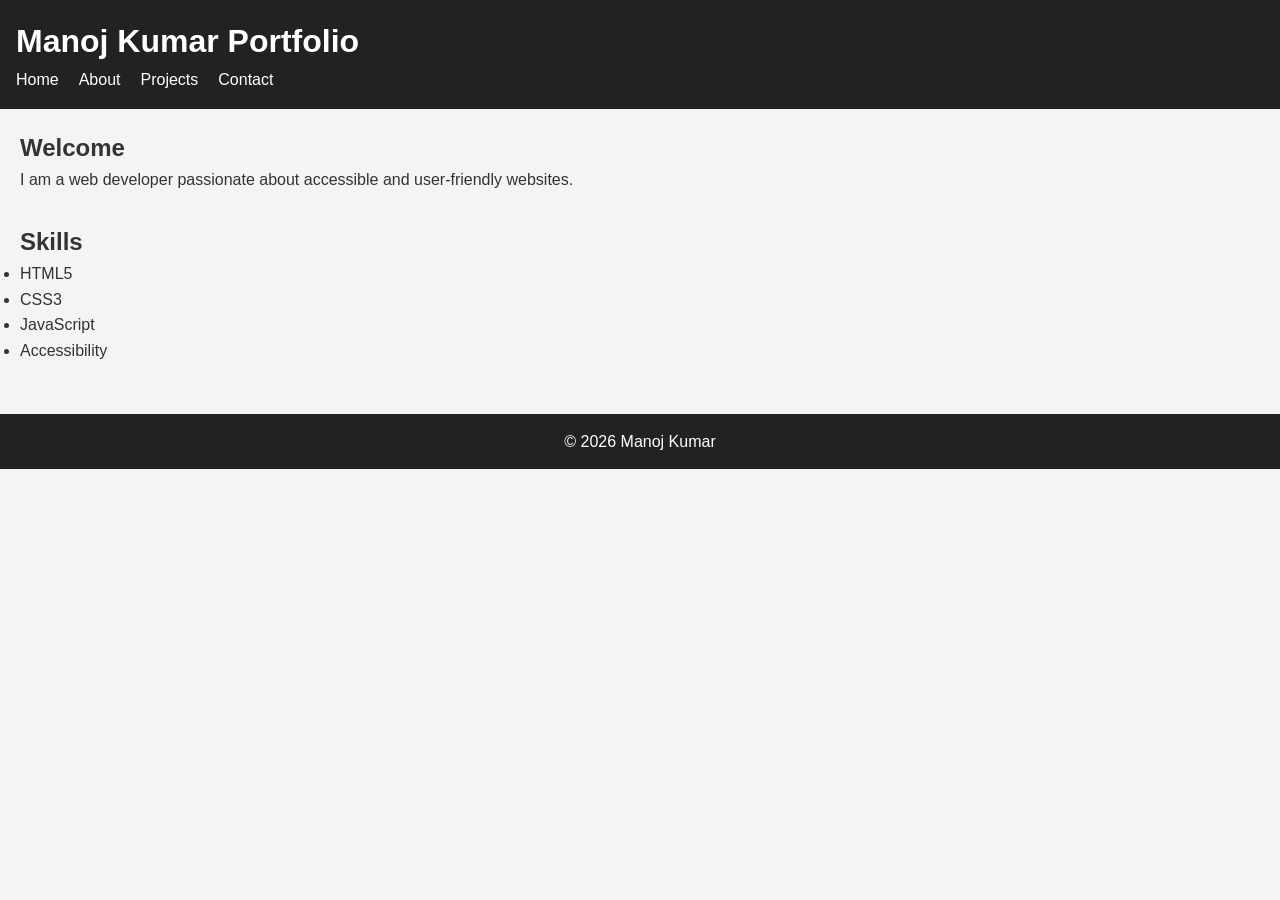
==== index.html @ 590355b2 "Add files via upload" ====
<!DOCTYPE html>
<html lang="en">
<head>
<meta charset="UTF-8">
<meta name="viewport" content="width=device-width, initial-scale=1.0">

<title>Manoj Kumar Portfolio</title>

<meta name="description"
content="Accessible portfolio website showcasing projects, skills and contact information.">

<meta name="keywords"
content="Portfolio, Web Developer, HTML5, Accessibility, SEO">

<meta name="author"
content="Manoj Kumar">

<link rel="stylesheet" href="css/style.css">
</head>

<body>

<a href="#main-content" class="skip-link">
Skip to Main Content
</a>

<header role="banner">

<h1>Manoj Kumar Portfolio</h1>

<nav aria-label="Main Navigation">

<ul>
<li><a href="index.html">Home</a></li>
<li><a href="about.html">About</a></li>
<li><a href="projects.html">Projects</a></li>
<li><a href="contact.html">Contact</a></li>
</ul>

</nav>

</header>

<main id="main-content">

<section aria-labelledby="intro-heading">

<h2 id="intro-heading">
Welcome
</h2>

<p>
I am a web developer passionate about
accessible and user-friendly websites.
</p>

</section>

<section aria-labelledby="skills-heading">

<h2 id="skills-heading">
Skills
</h2>

<ul>
<li>HTML5</li>
<li>CSS3</li>
<li>JavaScript</li>
<li>Accessibility</li>
</ul>

</section>

</main>

<footer>
<p>&copy; 2026 Manoj Kumar</p>
</footer>

</body>
</html>
---- css/style.css ----
*{
    margin:0;
    padding:0;
    box-sizing:border-box;
}

body{
    font-family:Arial,sans-serif;
    line-height:1.6;
    background:#f4f4f4;
    color:#333;
}

header{
    background:#222;
    color:white;
    padding:1rem;
}

nav ul{
    display:flex;
    list-style:none;
    gap:20px;
}

nav a{
    color:white;
    text-decoration:none;
}

nav a:focus{
    outline:3px solid yellow;
}

main{
    padding:20px;
}

section{
    margin-bottom:30px;
}

footer{
    background:#222;
    color:white;
    text-align:center;
    padding:15px;
}

.skip-link{
    position:absolute;
    left:-9999px;
}

.skip-link:focus{
    left:10px;
    top:10px;
    background:white;
    color:black;
    padding:10px;
}

form{
    max-width:500px;
}

input,
textarea{
    width:100%;
    padding:10px;
    margin-bottom:15px;
}

button{
    padding:10px 20px;
    cursor:pointer;
}

button:focus{
    outline:3px solid blue;
}
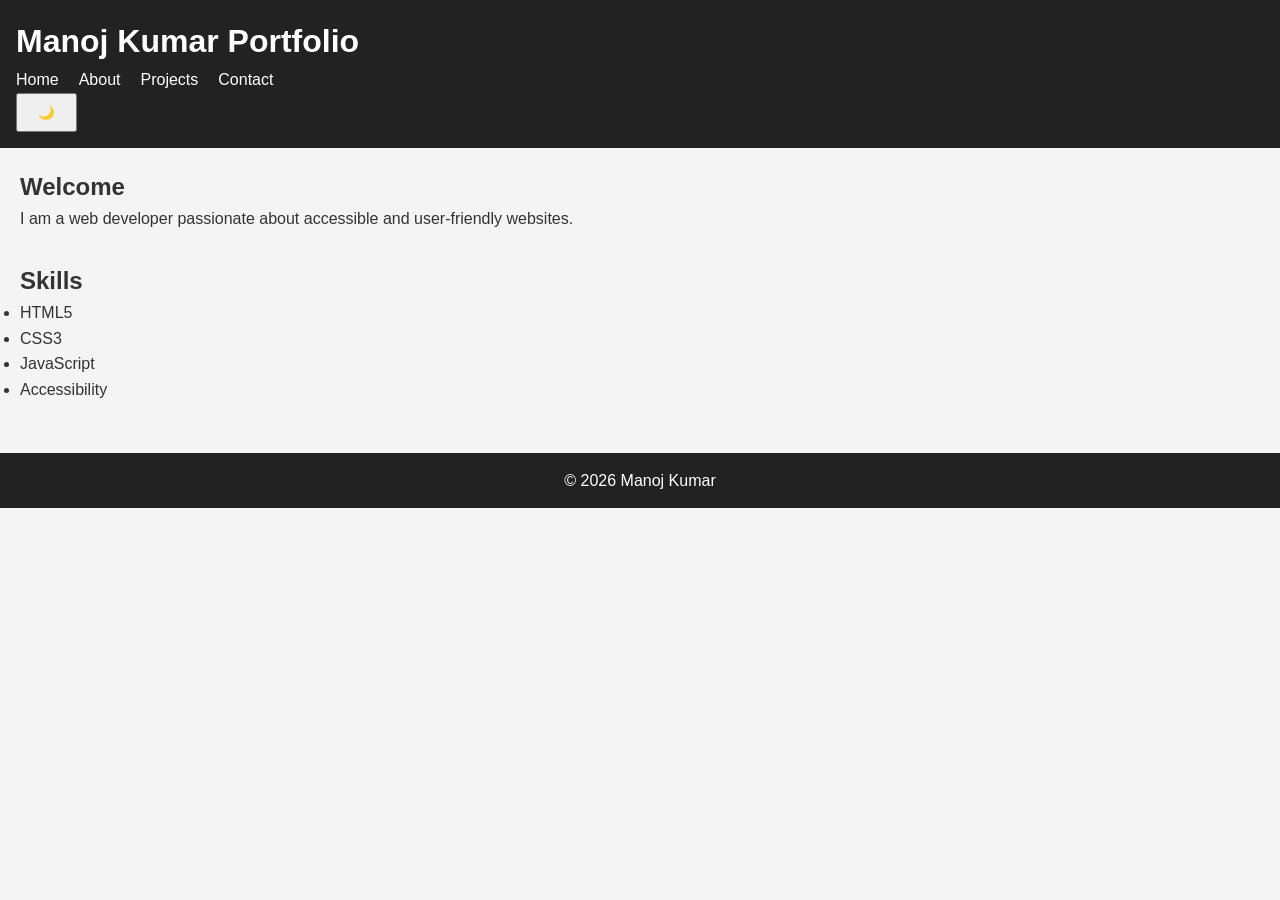
==== commit 89ff2d60: "Update index.html" ====
--- a/index.html
+++ b/index.html
@@ -17,6 +17,7 @@
 
 <link rel="stylesheet" href="css/style.css">
 </head>
+
 
 <body>
 
@@ -38,6 +39,12 @@
 </ul>
 
 </nav>
+
+<button id="theme-toggle"
+aria-label="Toggle Dark Mode">
+🌙
+<script src="js/theme.js"></script>
+</button>
 
 </header>
 
@@ -78,4 +85,4 @@
 </footer>
 
 </body>
-</html>+</html>
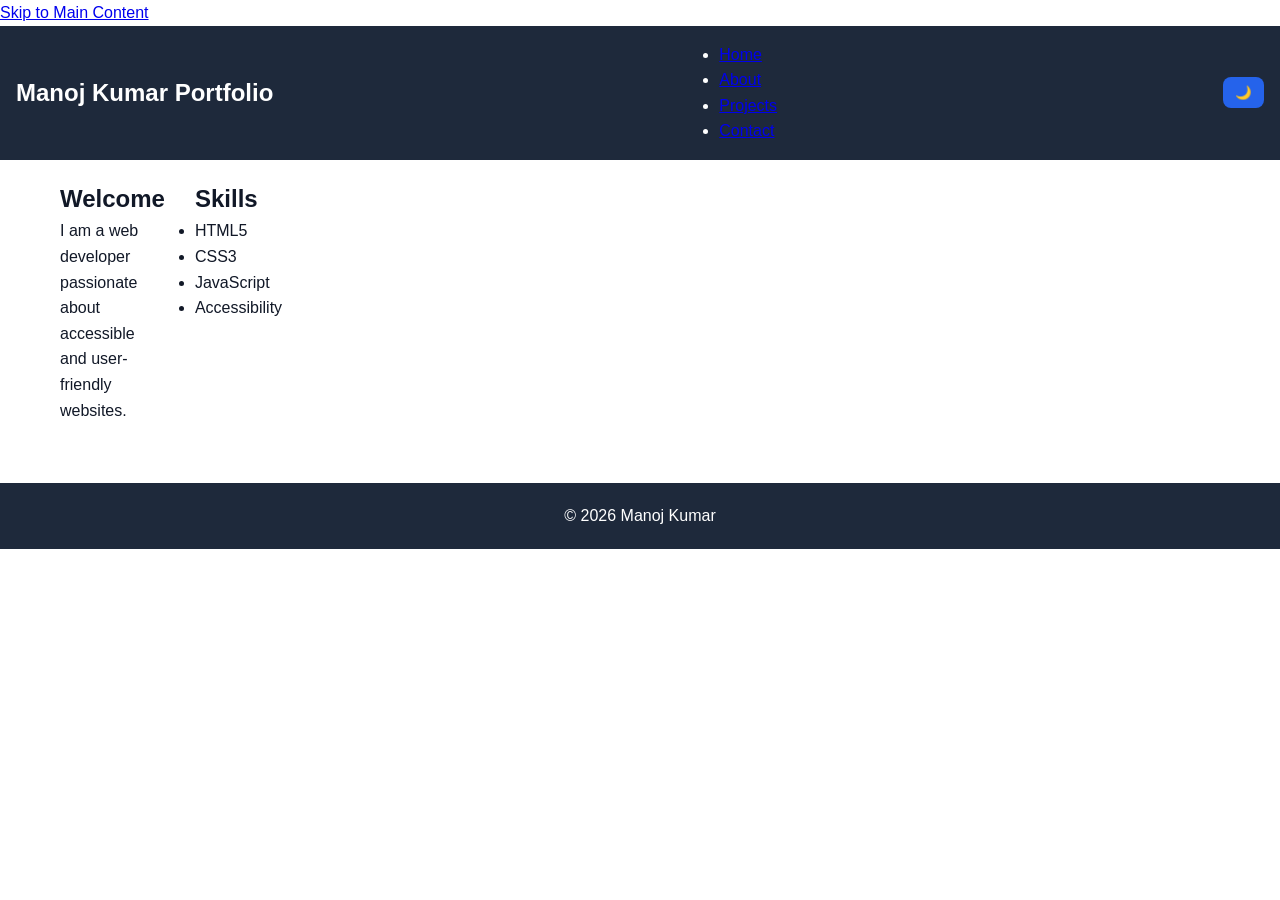
==== commit 1695784c: "Update index.html" ====
--- a/index.html
+++ b/index.html
@@ -83,6 +83,6 @@
 <footer>
 <p>&copy; 2026 Manoj Kumar</p>
 </footer>
-
+<script src="js/theme.js"></script>
 </body>
 </html>
--- a/css/style.css
+++ b/css/style.css
@@ -1,81 +1,363 @@
+/* =====================
+CSS VARIABLES
+===================== */
+
+:root{
+
+--primary:#2563eb;
+--secondary:#1e293b;
+
+--background:#ffffff;
+--surface:#f8fafc;
+
+--text:#111827;
+--card:#ffffff;
+
+--shadow:
+0 5px 20px rgba(0,0,0,0.1);
+
+--radius:12px;
+}
+
+.dark{
+
+--background:#0f172a;
+--surface:#1e293b;
+
+--text:#f8fafc;
+--card:#334155;
+
+--shadow:
+0 5px 20px rgba(255,255,255,0.1);
+}
+
+/* =====================
+RESET
+===================== */
+
 *{
-    margin:0;
-    padding:0;
-    box-sizing:border-box;
+margin:0;
+padding:0;
+box-sizing:border-box;
+}
+
+html{
+scroll-behavior:smooth;
 }
 
 body{
-    font-family:Arial,sans-serif;
-    line-height:1.6;
-    background:#f4f4f4;
-    color:#333;
-}
+
+font-family:
+'Segoe UI',sans-serif;
+
+background:var(--background);
+color:var(--text);
+
+line-height:1.6;
+transition:0.3s;
+}
+
+/* =====================
+HEADER
+===================== */
 
 header{
-    background:#222;
-    color:white;
-    padding:1rem;
-}
-
-nav ul{
-    display:flex;
-    list-style:none;
-    gap:20px;
-}
-
-nav a{
-    color:white;
-    text-decoration:none;
-}
-
-nav a:focus{
-    outline:3px solid yellow;
-}
+
+background:var(--secondary);
+color:white;
+
+padding:1rem;
+
+display:flex;
+justify-content:space-between;
+align-items:center;
+flex-wrap:wrap;
+}
+
+header h1{
+font-size:1.5rem;
+}
+
+/* =====================
+NAVIGATION
+===================== */
+
+.nav-links{
+
+display:flex;
+gap:20px;
+list-style:none;
+flex-wrap:wrap;
+}
+
+.nav-links a{
+
+color:white;
+text-decoration:none;
+font-weight:600;
+}
+
+.nav-links a:hover{
+color:#60a5fa;
+}
+
+#theme-toggle{
+
+padding:8px 12px;
+border:none;
+cursor:pointer;
+border-radius:8px;
+}
+
+/* =====================
+MAIN GRID
+===================== */
 
 main{
-    padding:20px;
-}
-
-section{
-    margin-bottom:30px;
-}
-
-footer{
-    background:#222;
-    color:white;
-    text-align:center;
-    padding:15px;
-}
-
-.skip-link{
-    position:absolute;
-    left:-9999px;
-}
-
-.skip-link:focus{
-    left:10px;
-    top:10px;
-    background:white;
-    color:black;
-    padding:10px;
-}
+
+padding:20px;
+
+display:grid;
+grid-template-columns:1fr;
+gap:30px;
+
+max-width:1200px;
+margin:auto;
+}
+
+/* =====================
+HERO SECTION
+===================== */
+
+.hero{
+
+background:var(--card);
+
+padding:30px;
+border-radius:var(--radius);
+
+box-shadow:var(--shadow);
+
+text-align:center;
+}
+
+.hero h2{
+font-size:2rem;
+margin-bottom:10px;
+}
+
+/* =====================
+SKILLS GRID
+===================== */
+
+.skills-grid{
+
+display:grid;
+
+grid-template-columns:
+repeat(auto-fit,minmax(180px,1fr));
+
+gap:20px;
+}
+
+.skill-card{
+
+background:var(--card);
+
+padding:20px;
+text-align:center;
+
+border-radius:var(--radius);
+
+box-shadow:var(--shadow);
+
+transition:0.3s;
+}
+
+.skill-card:hover{
+
+transform:translateY(-8px);
+}
+
+/* =====================
+PROJECTS GRID
+===================== */
+
+.projects-grid{
+
+display:grid;
+
+grid-template-columns:
+repeat(auto-fit,minmax(280px,1fr));
+
+gap:25px;
+}
+
+.project-card{
+
+background:var(--card);
+
+padding:25px;
+
+border-radius:var(--radius);
+
+box-shadow:var(--shadow);
+
+transition:0.3s;
+}
+
+.project-card:hover{
+
+transform:scale(1.03);
+}
+
+.project-card h3{
+
+margin-bottom:10px;
+color:var(--primary);
+}
+
+/* =====================
+ABOUT PAGE
+===================== */
+
+.about-layout{
+
+display:grid;
+
+grid-template-columns:1fr;
+gap:30px;
+}
+
+.about-card{
+
+background:var(--card);
+
+padding:30px;
+
+border-radius:var(--radius);
+
+box-shadow:var(--shadow);
+}
+
+/* =====================
+FORM
+===================== */
 
 form{
-    max-width:500px;
+
+background:var(--card);
+
+padding:30px;
+
+border-radius:var(--radius);
+
+box-shadow:var(--shadow);
+
+max-width:700px;
+}
+
+label{
+
+display:block;
+margin-bottom:5px;
+font-weight:600;
 }
 
 input,
 textarea{
-    width:100%;
-    padding:10px;
-    margin-bottom:15px;
+
+width:100%;
+
+padding:12px;
+
+margin-bottom:20px;
+
+border:1px solid #ccc;
+
+border-radius:8px;
 }
 
 button{
-    padding:10px 20px;
-    cursor:pointer;
-}
-
-button:focus{
-    outline:3px solid blue;
-}+
+background:var(--primary);
+color:white;
+
+border:none;
+
+padding:12px 20px;
+
+border-radius:8px;
+
+cursor:pointer;
+}
+
+button:hover{
+
+opacity:.9;
+}
+
+/* =====================
+FOOTER
+===================== */
+
+footer{
+
+margin-top:40px;
+
+padding:20px;
+
+text-align:center;
+
+background:var(--secondary);
+
+color:white;
+}
+
+/* =====================
+TABLET
+===================== */
+
+@media(min-width:768px){
+
+.hero h2{
+font-size:2.5rem;
+}
+
+.about-layout{
+
+grid-template-columns:
+1fr 1fr;
+}
+}
+
+/* =====================
+DESKTOP
+===================== */
+
+@media(min-width:1024px){
+
+main{
+
+grid-template-columns:
+repeat(12,1fr);
+}
+
+.hero{
+
+grid-column:
+span 12;
+}
+
+.skills-section{
+
+grid-column:
+span 4;
+}
+
+.projects-section{
+
+grid-column:
+span 8;
+}
+}
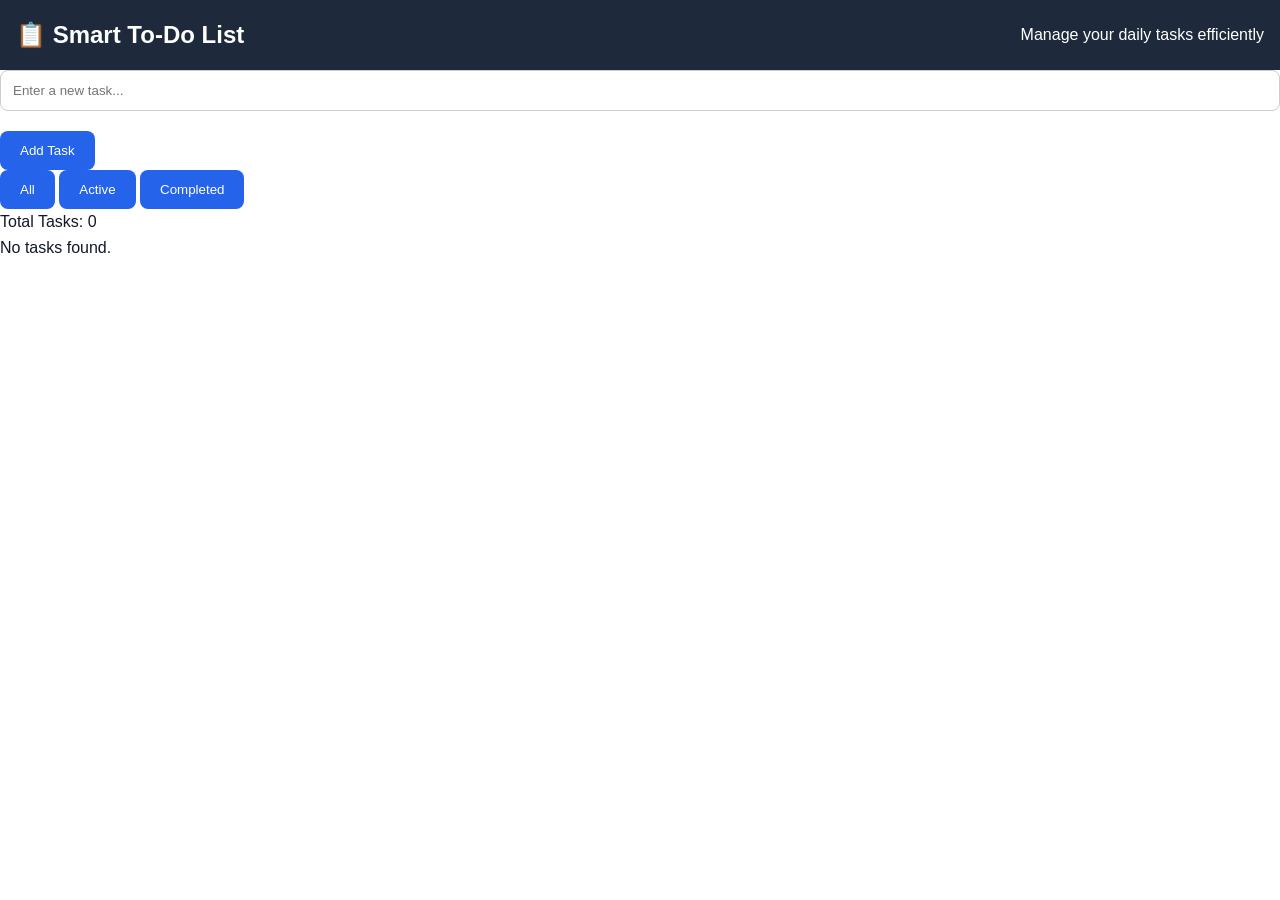
==== commit be2065b1: "Add files via upload" ====
--- a/index.html
+++ b/index.html
@@ -1,88 +1,72 @@
 <!DOCTYPE html>
 <html lang="en">
 <head>
-<meta charset="UTF-8">
-<meta name="viewport" content="width=device-width, initial-scale=1.0">
-
-<title>Manoj Kumar Portfolio</title>
-
-<meta name="description"
-content="Accessible portfolio website showcasing projects, skills and contact information.">
-
-<meta name="keywords"
-content="Portfolio, Web Developer, HTML5, Accessibility, SEO">
-
-<meta name="author"
-content="Manoj Kumar">
-
-<link rel="stylesheet" href="css/style.css">
+    <meta charset="UTF-8">
+    <meta name="viewport" content="width=device-width, initial-scale=1.0">
+    <title>Smart To-Do List</title>
+    <link rel="stylesheet" href="css/style.css">
 </head>
-
-
 <body>
 
-<a href="#main-content" class="skip-link">
-Skip to Main Content
-</a>
+    <div class="container">
 
-<header role="banner">
+        <header>
+            <h1>📋 Smart To-Do List</h1>
+            <p>Manage your daily tasks efficiently</p>
+        </header>
 
-<h1>Manoj Kumar Portfolio</h1>
+        <section class="task-input-section">
 
-<nav aria-label="Main Navigation">
+            <input
+                type="text"
+                id="taskInput"
+                placeholder="Enter a new task..."
+            >
 
-<ul>
-<li><a href="index.html">Home</a></li>
-<li><a href="about.html">About</a></li>
-<li><a href="projects.html">Projects</a></li>
-<li><a href="contact.html">Contact</a></li>
-</ul>
+            <button id="addTaskBtn">
+                Add Task
+            </button>
 
-</nav>
+        </section>
 
-<button id="theme-toggle"
-aria-label="Toggle Dark Mode">
-🌙
-<script src="js/theme.js"></script>
-</button>
+        <section class="filters">
 
-</header>
+            <button class="filter-btn active" data-filter="all">
+                All
+            </button>
 
-<main id="main-content">
+            <button class="filter-btn" data-filter="active">
+                Active
+            </button>
 
-<section aria-labelledby="intro-heading">
+            <button class="filter-btn" data-filter="completed">
+                Completed
+            </button>
 
-<h2 id="intro-heading">
-Welcome
-</h2>
+        </section>
 
-<p>
-I am a web developer passionate about
-accessible and user-friendly websites.
-</p>
+        <section class="stats">
 
-</section>
+            <span id="taskCount">
+                Total Tasks: 0
+            </span>
 
-<section aria-labelledby="skills-heading">
+        </section>
 
-<h2 id="skills-heading">
-Skills
-</h2>
+        <section>
 
-<ul>
-<li>HTML5</li>
-<li>CSS3</li>
-<li>JavaScript</li>
-<li>Accessibility</li>
-</ul>
+            <ul id="taskList">
+            </ul>
 
-</section>
+            <div id="emptyState">
+                No tasks found.
+            </div>
 
-</main>
+        </section>
 
-<footer>
-<p>&copy; 2026 Manoj Kumar</p>
-</footer>
-<script src="js/theme.js"></script>
+    </div>
+
+    <script src="js/app.js"></script>
+
 </body>
-</html>
+</html>
